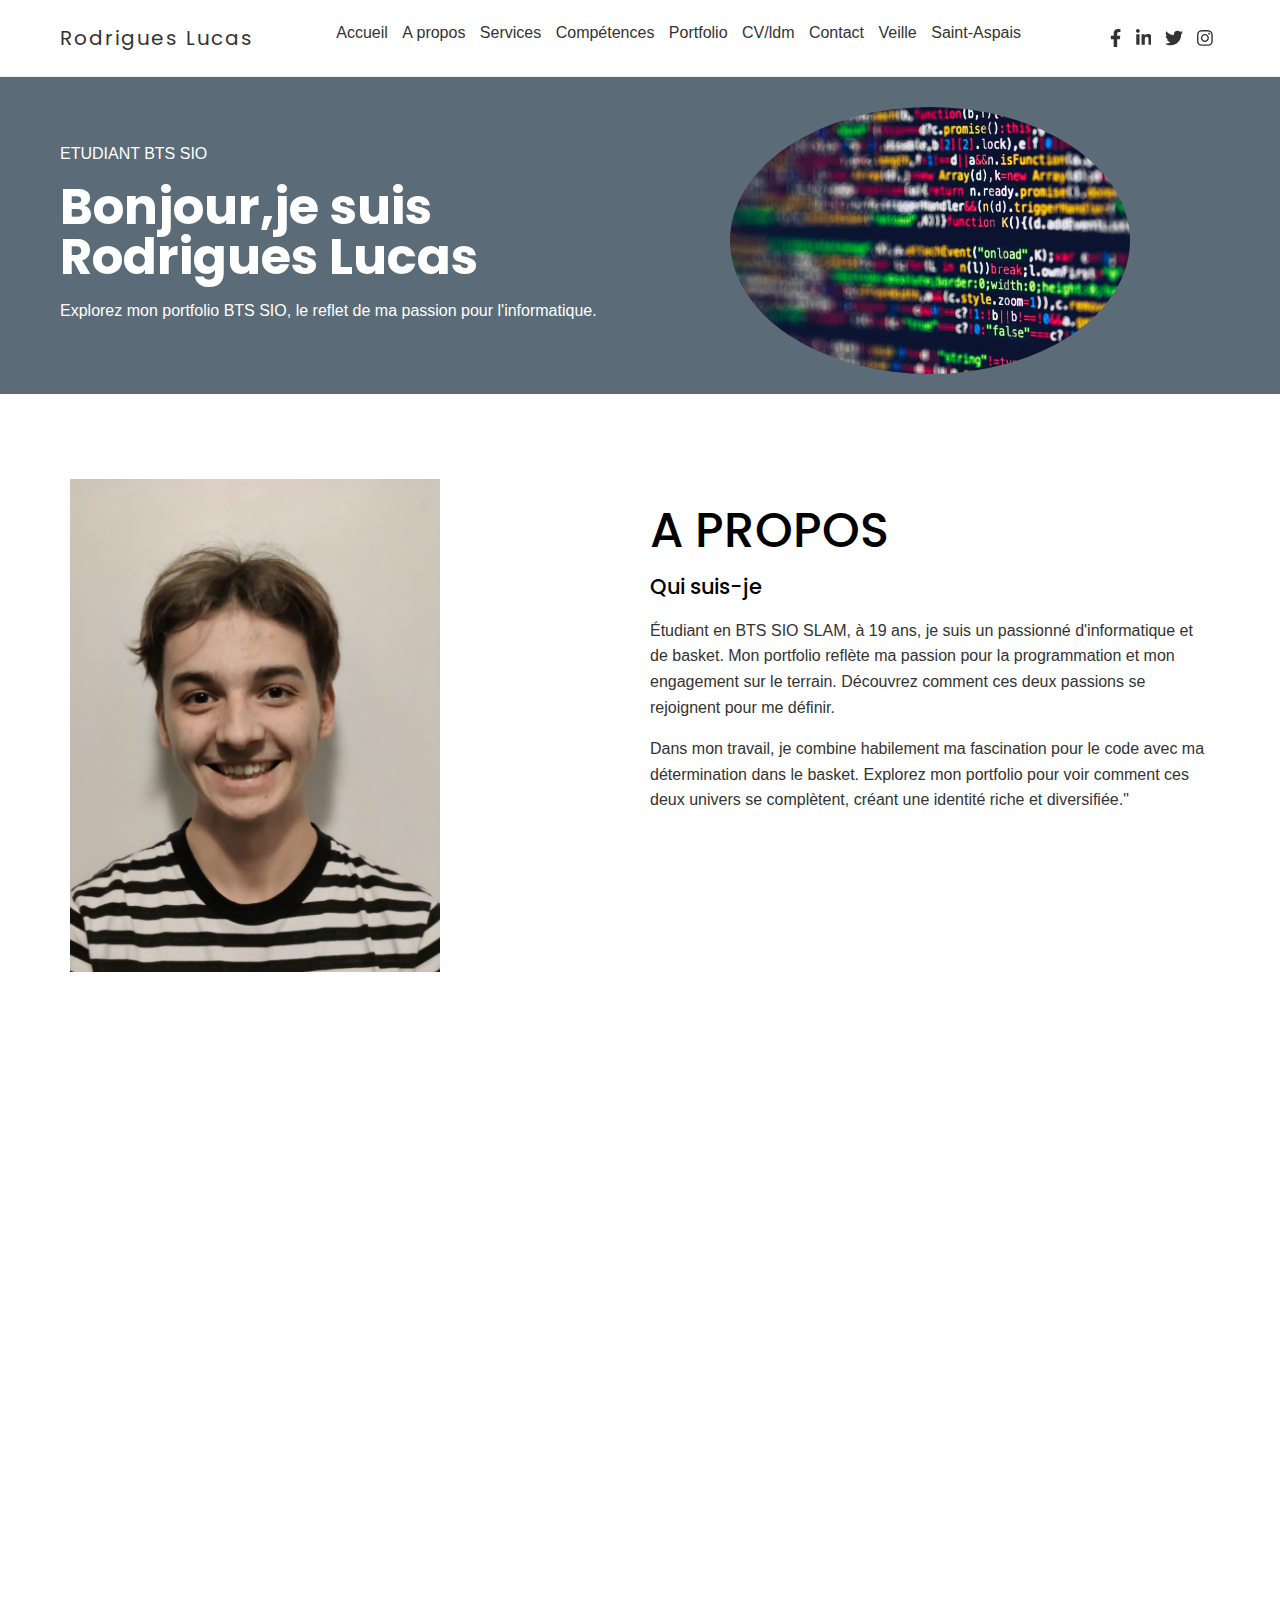
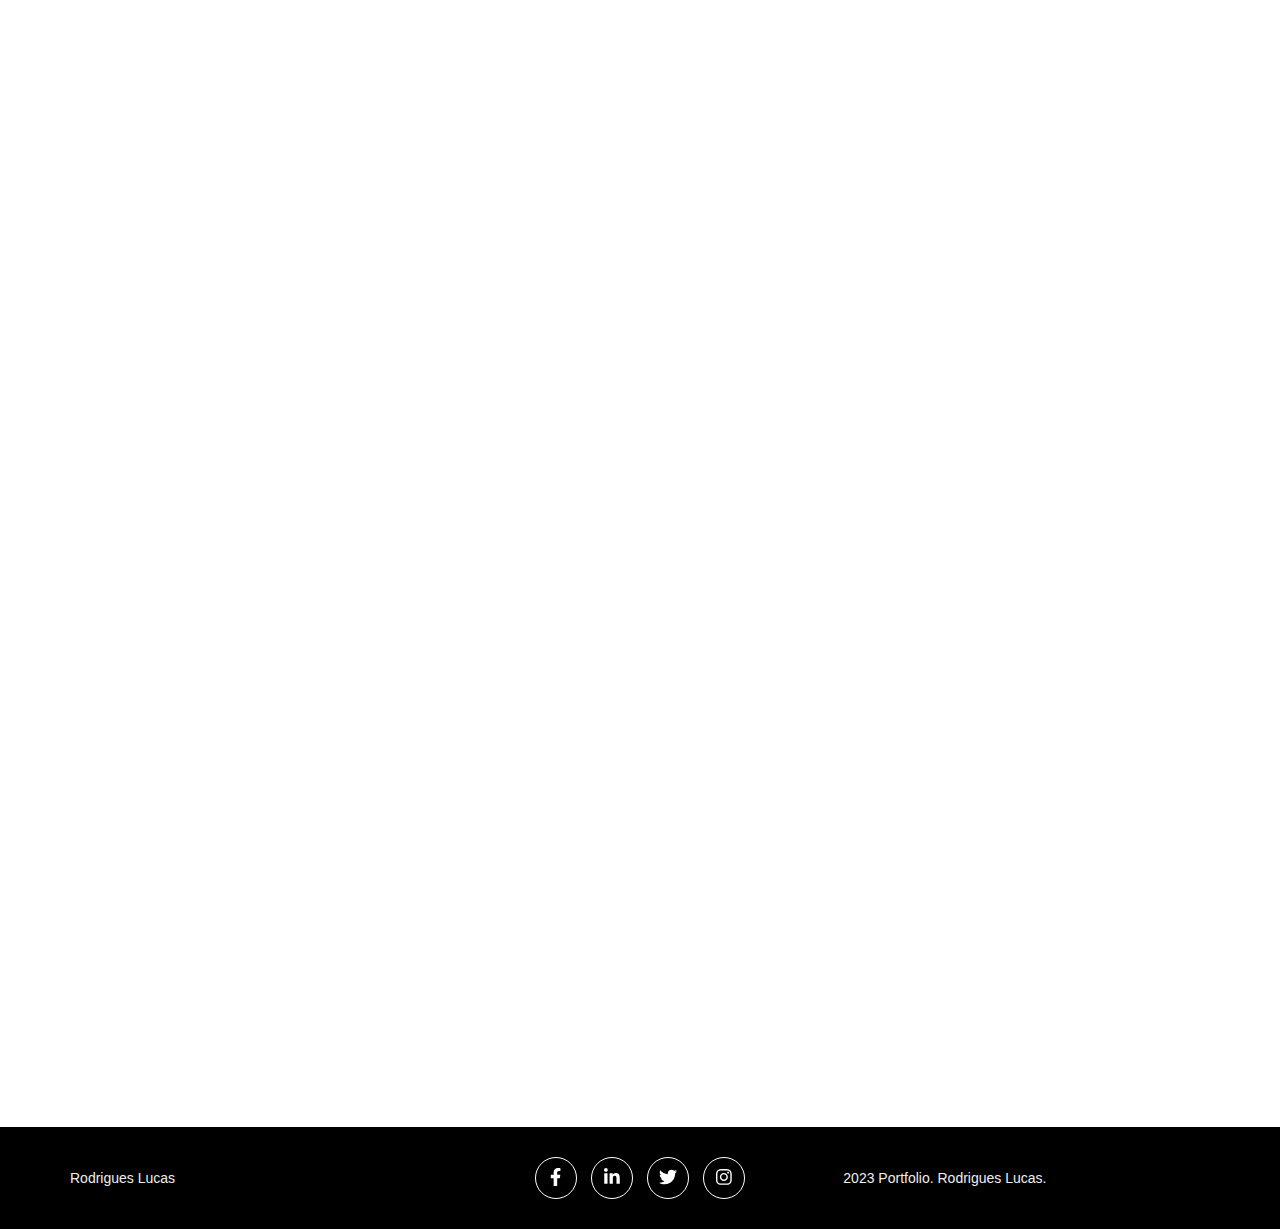
==== index.html @ df88acaa "ajout de l'index html" ====
<html lang="fr">
  <head>
    <meta charset="UTF-8" />
    <meta http-equiv="X-UA-Compatible" content="IE=edge" />
    <meta name="viewport" content="width=device-width, initial-scale=1.0" />
    <title>Rodrigues Lucas - étudiant BTS SIO</title>
    <meta
      name="description"
      content="Portfolio Rodrigues lucas"
    />
    <link
      rel="shortcut icon"
      href="./img/favicon.ico?v=1"
      type="image/x-icon"
    />
    <link rel="preconnect" href="https://fonts.googleapis.com" />
    <link rel="preconnect" href="https://fonts.gstatic.com" crossorigin />
    <link
      href="https://fonts.googleapis.com/css2?family=Poppins:wght@300;500;700&display=swap"
      rel="stylesheet"
    />
    <link rel="stylesheet" href="./css/global.css" />
    <script src="./js/global.js" defer></script>
    
  </head>

  <body>
    <!-- ceci est un commentaire -->

    <header class="header">
      <div class="container d-flex">
        <div class="logo">Rodrigues Lucas</div>
        <nav class="navbar">
          <ul class="menu list-unstyled">
            <li><a href="#hero">Accueil</a></li>
            <li><a href="#about">A propos</a></li> 
            <li><a href="#services">Services</a></li>
            <li><a href="#skills">Compétences</a></li>
            <li><a href="#portfolio">Portfolio</a></li>
            <li><a href="blog.html">CV/ldm</a></li>
            <li><a href="#contact">Contact</a></li>
            <li><a href="veille.html">Veille</a></li>
            <li><a href="https://institutionsaintaspais.fr/">Saint-Aspais</a></li>
          </ul>
        </nav>
        <div class="right">
          <ul class="socials list-unstyled">
            <li>
              <a href="https://www.facebook.com/?locale=fr_FR" target="_blank">
                <svg
                  aria-hidden="true"
                  class="icon facebook"
                  focusable="false"
                  data-prefix="fab"
                  data-icon="facebook-f"
                  class="svg-inline--fa fa-facebook-f fa-w-10"
                  role="img"
                  xmlns="http://www.w3.org/2000/svg"
                  viewBox="0 0 320 512"
                >
                  <path
                    fill="currentColor"
                    d="M279.14 288l14.22-92.66h-88.91v-60.13c0-25.35 12.42-50.06 52.24-50.06h40.42V6.26S260.43 0 225.36 0c-73.22 0-121.08 44.38-121.08 124.72v70.62H22.89V288h81.39v224h100.17V288z"
                  ></path>
                </svg>
              </a>
            </li>
            <li>
              <a href="https://www.linkedin.com/feed/?trk=guest_homepage-basic_nav-header-signin">
                <svg
                  aria-hidden="true"
                  class="icon linkedin"
                  focusable="false"
                  data-prefix="fab"
                  data-icon="linkedin-in"
                  class="svg-inline--fa fa-linkedin-in fa-w-14"
                  role="img"
                  xmlns="http://www.w3.org/2000/svg"
                  viewBox="0 0 448 512"
                >
                  <path
                    fill="currentColor"
                    d="M100.28 448H7.4V148.9h92.88zM53.79 108.1C24.09 108.1 0 83.5 0 53.8a53.79 53.79 0 0 1 107.58 0c0 29.7-24.1 54.3-53.79 54.3zM447.9 448h-92.68V302.4c0-34.7-.7-79.2-48.29-79.2-48.29 0-55.69 37.7-55.69 76.7V448h-92.78V148.9h89.08v40.8h1.3c12.4-23.5 42.69-48.3 87.88-48.3 94 0 111.28 61.9 111.28 142.3V448z"
                  ></path>
                </svg>
              </a>
            </li>
            <li>
              <a href="https://twitter.com/?lang=fr">
                <svg
                  aria-hidden="true"
                  class="icon twitter"
                  focusable="false"
                  data-prefix="fab"
                  data-icon="twitter"
                  class="svg-inline--fa fa-twitter fa-w-16"
                  role="img"
                  xmlns="http://www.w3.org/2000/svg"
                  viewBox="0 0 512 512"
                >
                  <path
                    fill="currentColor"
                    d="M459.37 151.716c.325 4.548.325 9.097.325 13.645 0 138.72-105.583 298.558-298.558 298.558-59.452 0-114.68-17.219-161.137-47.106 8.447.974 16.568 1.299 25.34 1.299 49.055 0 94.213-16.568 130.274-44.832-46.132-.975-84.792-31.188-98.112-72.772 6.498.974 12.995 1.624 19.818 1.624 9.421 0 18.843-1.3 27.614-3.573-48.081-9.747-84.143-51.98-84.143-102.985v-1.299c13.969 7.797 30.214 12.67 47.431 13.319-28.264-18.843-46.781-51.005-46.781-87.391 0-19.492 5.197-37.36 14.294-52.954 51.655 63.675 129.3 105.258 216.365 109.807-1.624-7.797-2.599-15.918-2.599-24.04 0-57.828 46.782-104.934 104.934-104.934 30.213 0 57.502 12.67 76.67 33.137 23.715-4.548 46.456-13.32 66.599-25.34-7.798 24.366-24.366 44.833-46.132 57.827 21.117-2.273 41.584-8.122 60.426-16.243-14.292 20.791-32.161 39.308-52.628 54.253z"
                  ></path>
                </svg>
              </a>
            </li>
            <li>
              <a href="https://www.instagram.com/">
                <svg
                  aria-hidden="true"
                  class="icon insta"
                  focusable="false"
                  data-prefix="fab"
                  data-icon="instagram"
                  class="svg-inline--fa fa-instagram fa-w-14"
                  role="img"
                  xmlns="http://www.w3.org/2000/svg"
                  viewBox="0 0 448 512"
                >
                  <path
                    fill="currentColor"
                    d="M224.1 141c-63.6 0-114.9 51.3-114.9 114.9s51.3 114.9 114.9 114.9S339 319.5 339 255.9 287.7 141 224.1 141zm0 189.6c-41.1 0-74.7-33.5-74.7-74.7s33.5-74.7 74.7-74.7 74.7 33.5 74.7 74.7-33.6 74.7-74.7 74.7zm146.4-194.3c0 14.9-12 26.8-26.8 26.8-14.9 0-26.8-12-26.8-26.8s12-26.8 26.8-26.8 26.8 12 26.8 26.8zm76.1 27.2c-1.7-35.9-9.9-67.7-36.2-93.9-26.2-26.2-58-34.4-93.9-36.2-37-2.1-147.9-2.1-184.9 0-35.8 1.7-67.6 9.9-93.9 36.1s-34.4 58-36.2 93.9c-2.1 37-2.1 147.9 0 184.9 1.7 35.9 9.9 67.7 36.2 93.9s58 34.4 93.9 36.2c37 2.1 147.9 2.1 184.9 0 35.9-1.7 67.7-9.9 93.9-36.2 26.2-26.2 34.4-58 36.2-93.9 2.1-37 2.1-147.8 0-184.8zM398.8 388c-7.8 19.6-22.9 34.7-42.6 42.6-29.5 11.7-99.5 9-132.1 9s-102.7 2.6-132.1-9c-19.6-7.8-34.7-22.9-42.6-42.6-11.7-29.5-9-99.5-9-132.1s-2.6-102.7 9-132.1c7.8-19.6 22.9-34.7 42.6-42.6 29.5-11.7 99.5-9 132.1-9s102.7-2.6 132.1 9c19.6 7.8 34.7 22.9 42.6 42.6 11.7 29.5 9 99.5 9 132.1s2.7 102.7-9 132.1z"
                  ></path>
                </svg>
              </a>
            </li>
          </ul>
          <button class="burger"><span class="bar"></span></button>
        </div>
      </div>
    </header>

    <section id="hero" class="hero">
      <div class="container">
        <div class="grid">
          <div class="hero__item left">
            <span>Etudiant BTS SIO</span>
            <h1 class="title">Bonjour,je suis Rodrigues Lucas</h1>
            <p>
              Explorez mon portfolio BTS SIO, le reflet de ma passion pour
              l'informatique.
            </p>
          </div>
          <div class="hero__item right">
            <div class="hero__avatar">
              <img
                src="./img/sio.jpg"
                alt="Portfolio Rodrigues lucas"
              />
            </div>
          </div>
        </div>
      </div>
    </section>
    <section id="about" class="about">
      <div class="container">
        <div class="grid">
          <div class="grid__item">
            <img
              width="400"
              height="400"
              src="./img/person.jpg"
              alt="rodrigues lucas"
            />
          </div>
          <div class="grid__item">
            <h2 class="section-title">A propos</h2>
            <h3>Qui suis-je</h3>
            <p>
              Étudiant en BTS SIO SLAM, à 19 ans, je suis un passionné
              d'informatique et de basket. Mon portfolio reflète ma passion pour
              la programmation et mon engagement sur le terrain. Découvrez
              comment ces deux passions se rejoignent pour me définir.
            </p>
            <p>
              Dans mon travail, je combine habilement ma fascination pour le
              code avec ma détermination dans le basket. Explorez mon portfolio
              pour voir comment ces deux univers se complètent, créant une
              identité riche et diversifiée."
            </p>
          </div>
        </div>
      </div>
    </section>
    <section id="services" class="services">
      <div class="container">
        <div class="section-header">
          <h2 class="section-title">Mes services</h2>
          <p>
            Découvrez mes services et compétences informatiques dans mon
            portfolio BTS SIO.
          </p>
        </div>
        <div class="grid">
          <div class="grid__item">
            <div class="service">
              <div class="service__icon">
                <svg
                  aria-hidden="true"
                  focusable="false"
                  data-prefix="far"
                  data-icon="lightbulb"
                  class="svg-inline--fa fa-lightbulb fa-w-11"
                  role="img"
                  xmlns="http://www.w3.org/2000/svg"
                  viewBox="0 0 352 512"
                >
                  <path
                    fill="currentColor"
                    d="M176 80c-52.94 0-96 43.06-96 96 0 8.84 7.16 16 16 16s16-7.16 16-16c0-35.3 28.72-64 64-64 8.84 0 16-7.16 16-16s-7.16-16-16-16zM96.06 459.17c0 3.15.93 6.22 2.68 8.84l24.51 36.84c2.97 4.46 7.97 7.14 13.32 7.14h78.85c5.36 0 10.36-2.68 13.32-7.14l24.51-36.84c1.74-2.62 2.67-5.7 2.68-8.84l.05-43.18H96.02l.04 43.18zM176 0C73.72 0 0 82.97 0 176c0 44.37 16.45 84.85 43.56 115.78 16.64 18.99 42.74 58.8 52.42 92.16v.06h48v-.12c-.01-4.77-.72-9.51-2.15-14.07-5.59-17.81-22.82-64.77-62.17-109.67-20.54-23.43-31.52-53.15-31.61-84.14-.2-73.64 59.67-128 127.95-128 70.58 0 128 57.42 128 128 0 30.97-11.24 60.85-31.65 84.14-39.11 44.61-56.42 91.47-62.1 109.46a47.507 47.507 0 0 0-2.22 14.3v.1h48v-.05c9.68-33.37 35.78-73.18 52.42-92.16C335.55 260.85 352 220.37 352 176 352 78.8 273.2 0 176 0z"
                  ></path>
                </svg>
              </div>
              <div class="service__content">
                <h3>Développement Web</h3>
                <p>
                  Le développement web crée des sites et des applications pour Internet. Par exemple, une page d'accueil de site e-commerce.
                </p>
              </div>
            </div>

            <div class="service">
              <div class="service__icon">
                <svg
                  aria-hidden="true"
                  focusable="false"
                  data-prefix="far"
                  data-icon="edit"
                  class="svg-inline--fa fa-edit fa-w-18"
                  role="img"
                  xmlns="http://www.w3.org/2000/svg"
                  viewBox="0 0 576 512"
                >
                  <path
                    fill="currentColor"
                    d="M402.3 344.9l32-32c5-5 13.7-1.5 13.7 5.7V464c0 26.5-21.5 48-48 48H48c-26.5 0-48-21.5-48-48V112c0-26.5 21.5-48 48-48h273.5c7.1 0 10.7 8.6 5.7 13.7l-32 32c-1.5 1.5-3.5 2.3-5.7 2.3H48v352h352V350.5c0-2.1.8-4.1 2.3-5.6zm156.6-201.8L296.3 405.7l-90.4 10c-26.2 2.9-48.5-19.2-45.6-45.6l10-90.4L432.9 17.1c22.9-22.9 59.9-22.9 82.7 0l43.2 43.2c22.9 22.9 22.9 60 .1 82.8zM460.1 174L402 115.9 216.2 301.8l-7.3 65.3 65.3-7.3L460.1 174zm64.8-79.7l-43.2-43.2c-4.1-4.1-10.8-4.1-14.8 0L436 82l58.1 58.1 30.9-30.9c4-4.2 4-10.8-.1-14.9z"
                  ></path>
                </svg>
              </div>
              <div class="service__content">
                <h3>Développement d'applications</h3>
                <p>
                  Le développement d'applications crée des logiciels pour des dispositifs tels que des smartphones. Par exemple, une application de messagerie instantanée.
                </p>
              </div>
            </div>

            <div class="service">
              <div class="service__icon">
                <svg
                  aria-hidden="true"
                  focusable="false"
                  data-prefix="fas"
                  data-icon="tools"
                  class="svg-inline--fa fa-tools fa-w-16"
                  role="img"
                  xmlns="http://www.w3.org/2000/svg"
                  viewBox="0 0 512 512"
                >
                  <path
                    fill="currentColor"
                    d="M501.1 395.7L384 278.6c-23.1-23.1-57.6-27.6-85.4-13.9L192 158.1V96L64 0 0 64l96 128h62.1l106.6 106.6c-13.6 27.8-9.2 62.3 13.9 85.4l117.1 117.1c14.6 14.6 38.2 14.6 52.7 0l52.7-52.7c14.5-14.6 14.5-38.2 0-52.7zM331.7 225c28.3 0 54.9 11 74.9 31l19.4 19.4c15.8-6.9 30.8-16.5 43.8-29.5 37.1-37.1 49.7-89.3 37.9-136.7-2.2-9-13.5-12.1-20.1-5.5l-74.4 74.4-67.9-11.3L334 98.9l74.4-74.4c6.6-6.6 3.4-17.9-5.7-20.2-47.4-11.7-99.6.9-136.6 37.9-28.5 28.5-41.9 66.1-41.2 103.6l82.1 82.1c8.1-1.9 16.5-2.9 24.7-2.9zm-103.9 82l-56.7-56.7L18.7 402.8c-25 25-25 65.5 0 90.5s65.5 25 90.5 0l123.6-123.6c-7.6-19.9-9.9-41.6-5-62.7zM64 472c-13.2 0-24-10.8-24-24 0-13.3 10.7-24 24-24s24 10.7 24 24c0 13.2-10.7 24-24 24z"
                  ></path>
                </svg>
              </div>
              <div class="service__content">
                <h3>Gestion de bases de données</h3>
                <p>
                  
La gestion de bases de données consiste à organiser et stocker des informations de manière structurée. Par exemple, une base de données de clients pour une entreprise.
                </p>
              </div>
            </div>

            <div class="service">
              <div class="service__icon">
                <svg
                  aria-hidden="true"
                  focusable="false"
                  data-prefix="far"
                  data-icon="check-square"
                  class="svg-inline--fa fa-check-square fa-w-14"
                  role="img"
                  xmlns="http://www.w3.org/2000/svg"
                  viewBox="0 0 448 512"
                >
                  <path
                    fill="currentColor"
                    d="M400 32H48C21.49 32 0 53.49 0 80v352c0 26.51 21.49 48 48 48h352c26.51 0 48-21.49 48-48V80c0-26.51-21.49-48-48-48zm0 400H48V80h352v352zm-35.864-241.724L191.547 361.48c-4.705 4.667-12.303 4.637-16.97-.068l-90.781-91.516c-4.667-4.705-4.637-12.303.069-16.971l22.719-22.536c4.705-4.667 12.303-4.637 16.97.069l59.792 60.277 141.352-140.216c4.705-4.667 12.303-4.637 16.97.068l22.536 22.718c4.667 4.706 4.637 12.304-.068 16.971z"
                  ></path>
                </svg>
              </div>
              <div class="service__content">
                <h3>Sécurité informatique</h3>
                <p>
                  La sécurité informatique protège les systèmes et les données contre les menaces. Par exemple, un pare-feu qui bloque les accès non autorisés.
                </p>
              </div>
            </div>
          </div>
          <div class="grid__item">
            <div class="service">
              <div class="service__icon">
                <svg
                  aria-hidden="true"
                  focusable="false"
                  data-prefix="fas"
                  data-icon="pencil-alt"
                  class="svg-inline--fa fa-pencil-alt fa-w-16"
                  role="img"
                  xmlns="http://www.w3.org/2000/svg"
                  viewBox="0 0 512 512"
                >
                  <path
                    fill="currentColor"
                    d="M497.9 142.1l-46.1 46.1c-4.7 4.7-12.3 4.7-17 0l-111-111c-4.7-4.7-4.7-12.3 0-17l46.1-46.1c18.7-18.7 49.1-18.7 67.9 0l60.1 60.1c18.8 18.7 18.8 49.1 0 67.9zM284.2 99.8L21.6 362.4.4 483.9c-2.9 16.4 11.4 30.6 27.8 27.8l121.5-21.3 262.6-262.6c4.7-4.7 4.7-12.3 0-17l-111-111c-4.8-4.7-12.4-4.7-17.1 0zM124.1 339.9c-5.5-5.5-5.5-14.3 0-19.8l154-154c5.5-5.5 14.3-5.5 19.8 0s5.5 14.3 0 19.8l-154 154c-5.5 5.5-14.3 5.5-19.8 0zM88 424h48v36.3l-64.5 11.3-31.1-31.1L51.7 376H88v48z"
                  ></path>
                </svg>
              </div>
              <div class="service__content">
                <h3>Support technique</h3>
                <p>
                  Le support technique offre de l'aide pour résoudre les problèmes informatiques. Par exemple, l'assistance en ligne pour résoudre un bug logiciel.
                </p>
              </div>
            </div>

            <div class="service">
              <div class="service__icon">
                <svg
                  aria-hidden="true"
                  focusable="false"
                  data-prefix="fas"
                  data-icon="sync-alt"
                  class="svg-inline--fa fa-sync-alt fa-w-16"
                  role="img"
                  xmlns="http://www.w3.org/2000/svg"
                  viewBox="0 0 512 512"
                >
                  <path
                    fill="currentColor"
                    d="M370.72 133.28C339.458 104.008 298.888 87.962 255.848 88c-77.458.068-144.328 53.178-162.791 126.85-1.344 5.363-6.122 9.15-11.651 9.15H24.103c-7.498 0-13.194-6.807-11.807-14.176C33.933 94.924 134.813 8 256 8c66.448 0 126.791 26.136 171.315 68.685L463.03 40.97C478.149 25.851 504 36.559 504 57.941V192c0 13.255-10.745 24-24 24H345.941c-21.382 0-32.09-25.851-16.971-40.971l41.75-41.749zM32 296h134.059c21.382 0 32.09 25.851 16.971 40.971l-41.75 41.75c31.262 29.273 71.835 45.319 114.876 45.28 77.418-.07 144.315-53.144 162.787-126.849 1.344-5.363 6.122-9.15 11.651-9.15h57.304c7.498 0 13.194 6.807 11.807 14.176C478.067 417.076 377.187 504 256 504c-66.448 0-126.791-26.136-171.315-68.685L48.97 471.03C33.851 486.149 8 475.441 8 454.059V320c0-13.255 10.745-24 24-24z"
                  ></path>
                </svg>
              </div>
              <div class="service__content">
                <h3>Réseaux et infrastructure</h3>
                <p>
                  
Les réseaux et l'infrastructure gèrent la connectivité informatique. Par exemple, la configuration d'un réseau d'entreprise.
                </p>
              </div>
            </div>

            <div class="service">
              <div class="service__icon">
                <svg
                  aria-hidden="true"
                  focusable="false"
                  data-prefix="fas"
                  data-icon="user-cog"
                  class="svg-inline--fa fa-user-cog fa-w-20"
                  role="img"
                  xmlns="http://www.w3.org/2000/svg"
                  viewBox="0 0 640 512"
                >
                  <path
                    fill="currentColor"
                    d="M610.5 373.3c2.6-14.1 2.6-28.5 0-42.6l25.8-14.9c3-1.7 4.3-5.2 3.3-8.5-6.7-21.6-18.2-41.2-33.2-57.4-2.3-2.5-6-3.1-9-1.4l-25.8 14.9c-10.9-9.3-23.4-16.5-36.9-21.3v-29.8c0-3.4-2.4-6.4-5.7-7.1-22.3-5-45-4.8-66.2 0-3.3.7-5.7 3.7-5.7 7.1v29.8c-13.5 4.8-26 12-36.9 21.3l-25.8-14.9c-2.9-1.7-6.7-1.1-9 1.4-15 16.2-26.5 35.8-33.2 57.4-1 3.3.4 6.8 3.3 8.5l25.8 14.9c-2.6 14.1-2.6 28.5 0 42.6l-25.8 14.9c-3 1.7-4.3 5.2-3.3 8.5 6.7 21.6 18.2 41.1 33.2 57.4 2.3 2.5 6 3.1 9 1.4l25.8-14.9c10.9 9.3 23.4 16.5 36.9 21.3v29.8c0 3.4 2.4 6.4 5.7 7.1 22.3 5 45 4.8 66.2 0 3.3-.7 5.7-3.7 5.7-7.1v-29.8c13.5-4.8 26-12 36.9-21.3l25.8 14.9c2.9 1.7 6.7 1.1 9-1.4 15-16.2 26.5-35.8 33.2-57.4 1-3.3-.4-6.8-3.3-8.5l-25.8-14.9zM496 400.5c-26.8 0-48.5-21.8-48.5-48.5s21.8-48.5 48.5-48.5 48.5 21.8 48.5 48.5-21.7 48.5-48.5 48.5zM224 256c70.7 0 128-57.3 128-128S294.7 0 224 0 96 57.3 96 128s57.3 128 128 128zm201.2 226.5c-2.3-1.2-4.6-2.6-6.8-3.9l-7.9 4.6c-6 3.4-12.8 5.3-19.6 5.3-10.9 0-21.4-4.6-28.9-12.6-18.3-19.8-32.3-43.9-40.2-69.6-5.5-17.7 1.9-36.4 17.9-45.7l7.9-4.6c-.1-2.6-.1-5.2 0-7.8l-7.9-4.6c-16-9.2-23.4-28-17.9-45.7.9-2.9 2.2-5.8 3.2-8.7-3.8-.3-7.5-1.2-11.4-1.2h-16.7c-22.2 10.2-46.9 16-72.9 16s-50.6-5.8-72.9-16h-16.7C60.2 288 0 348.2 0 422.4V464c0 26.5 21.5 48 48 48h352c10.1 0 19.5-3.2 27.2-8.5-1.2-3.8-2-7.7-2-11.8v-9.2z"
                  ></path>
                </svg>
              </div>
              <div class="service__content">
                <h3>Projet professionnel</h3>
                <p>
                  Un projet professionnel est une initiative visant à atteindre des objectifs professionnels spécifiques. Par exemple, la création d'un site web personnel pour présenter son travail.Projet de Saint aspais de crée un objet inovant pour mon cas c'etait un casque avec de clignotant, l'entreprise s'appelais headlghter
                </p>
              </div>
            </div>

            <div class="service">
              <div class="service__icon">
                <svg
                  aria-hidden="true"
                  focusable="false"
                  data-prefix="fas"
                  data-icon="mobile-alt"
                  class="svg-inline--fa fa-mobile-alt fa-w-10"
                  role="img"
                  xmlns="http://www.w3.org/2000/svg"
                  viewBox="0 0 320 512"
                >
                  <path
                    fill="currentColor"
                    d="M272 0H48C21.5 0 0 21.5 0 48v416c0 26.5 21.5 48 48 48h224c26.5 0 48-21.5 48-48V48c0-26.5-21.5-48-48-48zM160 480c-17.7 0-32-14.3-32-32s14.3-32 32-32 32 14.3 32 32-14.3 32-32 32zm112-108c0 6.6-5.4 12-12 12H60c-6.6 0-12-5.4-12-12V60c0-6.6 5.4-12 12-12h200c6.6 0 12 5.4 12 12v312z"
                  ></path>
                </svg>
              </div>
              <div class="service__content">
                <h3>Certifications et formations</h3>
                <p>
                  Les certifications et formations sont des programmes d'apprentissage officiels qui valident des compétences. Par exemple, l'obtention d'une certification en sécurité informatique.
                </p>
              </div>
            </div>
          </div>
        </div>
      </div>
    </section>
    <section id="skills" class="skills">
      <div class="container">
        <div class="section-header">
          <h2 class="section-title">Mes compétences</h2>
          <p>
            Doté d'une solide expertise en graphisme et en développement informatique acquise au cours de ma formation en BTS SIO, je suis un professionnel passionné par la création visuelle et la programmation, capable de fusionner l'esthétique et la technologie pour concevoir des solutions informatiques novatrices et visuellement captivantes.
          </p>
        </div>
        <div class="grid">
          <div class="grid__item">
            <h3>Domaines de compétences</h3>
            <ul class="list-unstyled">
              <li>
                <h4>Compétence</h4>
                <p>Description de la compétence</p>
              </li>
              <li>
                <h4>Compétence</h4>
                <p>Description de la compétence</p>
              </li>
              <li>
                <h4>Compétence</h4>
                <p>Description de la compétence</p>
              </li>
              <li>
                <h4>Compétence</h4>
                <p>Description de la compétence</p>
              </li>
            </ul>
          </div>
          <div class="grid__item">
            <h3>Compétences en développement</h3>
            <div class="progressbar">
              <div class="bar" data-width="80">HTML</div>
            </div>
            <div class="progressbar">
              <div class="bar" data-width="80">CSS</div>
            </div>
            <div class="progressbar">
              <div class="bar" data-width="20">JAVASCRIPT</div>
            </div>
            <div class="progressbar">
              <div class="bar" data-width="30">PHP</div>
            </div>
            <div class="progressbar">
            <h3>Compétences en conception graphique</h3>
            <div class="progressbar">
              <div class="bar" data-width="20">WordPress</div>
            </div>
            <div class="progressbar">
              <div class="bar" data-width="10">ILLUSTRATOR</div>
            </div>
            <div class="progressbar">
              <div class="bar" data-width="50">FIGMA</div>
            </div>
            <div class="progressbar">
              
          </div>
        </div>
      </div>
    </section>
    <section id="portfolio" class="portfolio">
      <div class="container">
        <div class="section-header">
          <h2 class="section-title">Porfolio</h2>
          <p>
            Mon portfolio met en lumière mon parcours académique et professionnel, mettant en avant mon expérience à travers mes stages et mon diplôme en BTS Services Informatiques aux Organisations (SIO).
            <a href="./REFERENTIEL_BTS_SIO-_RENOVATION_SESSION_2022-SIGNETS.pdf"><strong>Télécharger le référenciel</strong></a>
          </p>
        </div>
        <ul class="grid portfolio-filters list-unstyled">
          <li class="grid__item">
            <a href="#" class="active" data-filter="all">Tous les projets</a>
          </li>
          <li class="grid__item">
            <a href="#" data-filter="web">Développement web</a>
          </li>
          <li class="grid__item">
            <a href="#" data-filter="design">Stages</a>
          </li>
        </ul>
        <div class="grid">
          <div class="grid__item">
            <div class="card" data-category="web">
              <img
                src="./img/BTS-SIO.jpg" 
                alt="projet de la ville"
                class="card__image"
              />
              <div class="card__inner">
                <h3 class="card__title">BTS SIO</h3>
                <p class="category">Développement Web</p>
              </div>
              <div class="card__overlay">
                <a href="#" class="card__link" data-id="modal-1">+</a>
              </div>
            </div>
            <div class="modal" id="modal-1">
              <button class="modal__close">&times;</button>
              <div class="modal__content">
                <div class="container">
                  <div class="grid">
                    <div class="grid__item">
                      <img
                        src="./img/saint.jpg"  width="500"
                        class="card__image"
                        alt="Projet site de la ville de lyon"
                      />
                      <img
                        src="./img/bts.png"
                        class="card__image"
                        alt="Projet site de la ville de lyon"
                        width="300"
                      />
                      <img
                        src="./img/slam.jpg"
                        class="card__image"
                        width="300"
                        alt="Projet site de la ville de lyon"
                      />
                    </div>
                    <div class="grid__item">
                      <h4 class="modal__title h2">BTS SIO</h4>
                      <p>
                        <svg
                          width="15"
                          height="15"
                          aria-hidden="true"
                          focusable="false"
                          data-prefix="far"
                          data-icon="calendar"
                          class="svg-inline--fa fa-calendar fa-w-14"
                          role="img"
                          xmlns="http://www.w3.org/2000/svg"
                          viewBox="0 0 448 512"
                        >
                          <path
                            fill="currentColor"
                            d="M400 64h-48V12c0-6.6-5.4-12-12-12h-40c-6.6 0-12 5.4-12 12v52H160V12c0-6.6-5.4-12-12-12h-40c-6.6 0-12 5.4-12 12v52H48C21.5 64 0 85.5 0 112v352c0 26.5 21.5 48 48 48h352c26.5 0 48-21.5 48-48V112c0-26.5-21.5-48-48-48zm-6 400H54c-3.3 0-6-2.7-6-6V160h352v298c0 3.3-2.7 6-6 6z"
                          ></path>
                        </svg>
                        <i>Année : 2023</i>
                      </p>
                      <p class="category">
                        <svg
                          width="15"
                          height="15"
                          aria-hidden="true"
                          focusable="false"
                          data-prefix="fas"
                          data-icon="tag"
                          class="svg-inline--fa fa-tag fa-w-16"
                          role="img"
                          xmlns="http://www.w3.org/2000/svg"
                          viewBox="0 0 512 512"
                        >
                          <path
                            fill="currentColor"
                            d="M0 252.118V48C0 21.49 21.49 0 48 0h204.118a48 48 0 0 1 33.941 14.059l211.882 211.882c18.745 18.745 18.745 49.137 0 67.882L293.823 497.941c-18.745 18.745-49.137 18.745-67.882 0L14.059 286.059A48 48 0 0 1 0 252.118zM112 64c-26.51 0-48 21.49-48 48s21.49 48 48 48 48-21.49 48-48-21.49-48-48-48z"
                          ></path>
                        </svg>
                        BTS SIO
                      </p>
                      <p>
                        Le BTS SIO, acronyme de "Services Informatiques aux Organisations," est une formation supérieure passionnante qui prépare les étudiants à jouer un rôle essentiel dans le domaine de l'informatique au sein des entreprises. Ce cursus de deux ans offre aux apprenants une solide base de connaissances et de compétences, avec la possibilité de se spécialiser dans deux options distinctes : SLAM (Solutions Logicielles et Applications Métier) et SISR (Solutions d'Infrastructure, Systèmes et Réseaux).
                      </p>
                      <h5 class="h3">Option SLAM</h5>
                      <p>
                        L'option SLAM se concentre sur le développement d'applications informatiques. Les étudiants apprennent à concevoir, créer, et maintenir des logiciels et des applications sur mesure pour répondre aux besoins spécifiques des organisations. Cette spécialisation les prépare à devenir de véritables experts en programmation, capable de développer des solutions informatiques innovantes et adaptées aux environnements professionnels variés.
                      </p>
                      <h5 class="h3">Option SISR</h5>
                      <p>
                        L'option SISR, quant à elle, se penche sur la gestion et la sécurisation des systèmes informatiques. Les étudiants se forment à la mise en place, la maintenance et la sécurisation des infrastructures réseau et des systèmes d'information au sein des entreprises. Ils deviennent des acteurs clés pour garantir le bon fonctionnement des outils informatiques, la protection des données sensibles, et la disponibilité des services critiques.
                      </p>
                    </div>
                  </div>
                </div>
              </div>
            </div>
          </div>
          <div class="grid__item">
            <div class="card" data-category="design">
              <img
                src="./img/bts_sio_img-vign_374x255.png"
                alt="projet de la ville"
                class="card__image"
              />
              <div class="card__inner">
                <h3 class="card__title">Stages</h3>
                <p class="category">BTS SIO</p>
              </div>
              <div class="card__overlay">
                <a href="#" class="card__link" data-id="modal-2">+</a>
              </div>
            </div>
            <div class="modal" id="modal-2">
              <button class="modal__close">&times;</button>
              <div class="modal__content">
                <div class="container">
                  <div class="grid">
                    <div class="grid__item">
                      <h4 class="modal__title h2">BTS SIO</h4>
                      <p>
                        <svg
                          width="15"
                          height="15"
                          aria-hidden="true"
                          focusable="false"
                          data-prefix="far"
                          data-icon="calendar"
                          class="svg-inline--fa fa-calendar fa-w-14"
                          role="img"
                          xmlns="http://www.w3.org/2000/svg"
                          viewBox="0 0 448 512"
                        >
                          <path
                            fill="currentColor"
                            d="M400 64h-48V12c0-6.6-5.4-12-12-12h-40c-6.6 0-12 5.4-12 12v52H160V12c0-6.6-5.4-12-12-12h-40c-6.6 0-12 5.4-12 12v52H48C21.5 64 0 85.5 0 112v352c0 26.5 21.5 48 48 48h352c26.5 0 48-21.5 48-48V112c0-26.5-21.5-48-48-48zm-6 400H54c-3.3 0-6-2.7-6-6V160h352v298c0 3.3-2.7 6-6 6z"
                          ></path>
                        </svg>
                        <i>Année : 2023</i>
                      </p>
                      <p class="category">
                        <svg
                          width="15"
                          height="15"
                          aria-hidden="true"
                          focusable="false"
                          data-prefix="fas"
                          data-icon="tag"
                          class="svg-inline--fa fa-tag fa-w-16"
                          role="img"
                          xmlns="http://www.w3.org/2000/svg"
                          viewBox="0 0 512 512"
                        >
                          <path
                            fill="currentColor"
                            d="M0 252.118V48C0 21.49 21.49 0 48 0h204.118a48 48 0 0 1 33.941 14.059l211.882 211.882c18.745 18.745 18.745 49.137 0 67.882L293.823 497.941c-18.745 18.745-49.137 18.745-67.882 0L14.059 286.059A48 48 0 0 1 0 252.118zM112 64c-26.51 0-48 21.49-48 48s21.49 48 48 48 48-21.49 48-48-21.49-48-48-48z"
                          ></path>
                        </svg>
                        Stage
                      </p>
                      <p>
                        Au cours de mon BTS SIO, j'ai eu l'opportunité d'effectuer plusieurs stages en informatique, me permettant ainsi d'acquérir une précieuse expérience professionnelle dans ce domaine.Je vous presente les deux stages que j'ai adorer 
                      </p>
                      <h1>Mes Stages</h1>
                      <div class="stage-container">
                        <div class="stage">
                          <img src="./img/77.jpg" alt="Logo Stage 1">
                          <div class="stage-content">
                            <h2>Conseil Départemental</h2>
                            <p><strong>Mes tâches :</strong></p>
                            <ul class="stage-list">
                              <li>Déplacement intersite</li>
                              <li>Changement de poste</li>
                              <li>Configuration développement de poste téléphonique</li>
                            </ul>
                            <a href="./rapport/Rodrigues lucas conseil général rapport de stage 2021.docx">Lien vers mon rapport de stage</a>
                          </div>
                        </div>
                        <div class="stage">
                          <img src="./img/stage1.png" alt="Logo Stage 2 ">
                          <div class="stage-content">
                            <h2>ASPTT</h2>
                            <p><strong>Mes tâches :</strong></p>
                            <ul class="stage-list">
                              <li>Formation JavaScript</li>
                              <li>Site internet</li>
                              <li>Configuration serveur ZABBIX</li>
                            </ul>
                            <a href="./rapport/rapport de stage 1 ère année SIO Rodrigues Lucas.docx">Lien vers mon rapport de stage</a>
                          </div>
                        </div>
                        <div class="stage">
                          <img src="./img/scadif.jpg" alt="Logo Stage 3">
                          <div class="stage-content">
                            <h2>Scadif</h2>
                            <p><strong>Mes tâches :</strong></p>
                            <ul class="stage-list">
                              <li>Montage Fibre</li>
                              <li>Site internet</li>
                              <li>Configuration Switch</li>
                            </ul>
                            <a href="./rapport/Rapport de stages 2SIO Rodrigues Lucas 1.pdf">Lien vers mon rapport de stage</a>
                          </div>
                        </div>
                        <!-- Nouvelle case de projet -->
                        
                        <!-- Fin de la nouvelle case de projet -->
                      </div>
                    </div>
                  </div>
                </div>
              </div>
            </div>
          </div>
          <!-- Nouvelle case de projet -->
          <div class="grid__item">
            <div class="card" data-category="design">
              <img
                src="./img/Projet.jpg"
                alt="Nouveau Projet"
                class="card__image"
              />
              <div class="card__inner">
                <h3 class="card__title">Nouveau Projet</h3>
                <p class="category">Nouvelle Catégorie</p>
              </div>
              <div class="card__overlay">
                <a href="#" class="card__link" data-id="modal-3">+</a>
              </div>
            </div>
            <div class="modal" id="modal-3">
              <button class="modal__close">&times;</button>
              <div class="modal__content">
                <div class="container">
                  <div class="grid">
                    <div class="grid__item">
                      <h4 class="modal__title h2">Nouveau Projet</h4>
                      <p>
                        Pendant ma deuxième année de SIO, j'ai entrepris divers projets. J'explique en détail ce projet ci-dessous.
                      </p>
                      <h1>Mes projets</h1>
                      <div class="stage-container">
                        <div class="stage">
                          <img src="./img/resto.jpg" alt="Logo Stage 1">
                          <div class="stage-content">
                            <h2>Projets restaurant</h2>
                            <p><strong>explications :</strong></p>
                            <ul class="stage-list">
                              <li>Une équipe composée de quatre étudiants en SIO travaille sur la conception d'un site web visant à simplifier le processus de commande pour les élèves.</li>
                              <li>php,JavaScript,Html,CSS</li>
                              <li>Rodrigues Lucas, Mateo Valente, Re anh Jondeau</li>
                            </ul>
                            <a href="./cahier des charges.pdf">Lien vers le cahier des charges</a>
                          </div>
                        </div>
                      <!-- Ajoutez ici plus de détails sur le nouveau projet si nécessaire -->
                    </div>
                  </div>
                </div>
              </div>
            </div>
          </div>
          <!-- Fin de la nouvelle case de projet -->
        </div>
      </div>
    </section>
    
    <!DOCTYPE html>
    <html lang="fr">
    <head>
        <meta charset="UTF-8">
        <meta name="viewport" content="width=device-width, initial-scale=1.0">
        <title>Formulaire de contact</title>
        <!-- Ajoutez ici vos liens vers les fichiers CSS et autres ressources nécessaires -->
    </head>
    <body>
    
        <section id="contact" class="contact">
            <div class="container">
                <div class="section-header">
                    <h2 class="section-title">Contact</h2>
                    <p>
                        J'ai hâte de discuter de vos projets passionnants et de voir comment je peux contribuer à votre succès. Contactez-moi pour commencer cette collaboration créative
                    </p>
                </div>
    
                <form id="contactForm" class="form" method="post" action="">
                    <label for="firstname">
                        <input
                            type="text"
                            name="firstname"
                            id="firstname"
                            placeholder="Nom"
                            required
                        />
                    </label>
                    <label for="lastname">
                        <input
                            type="text"
                            name="lastname"
                            id="lastname"
                            placeholder="Prénom"
                            required
                        />
                    </label>
                    <label for="email">
                        <input
                            type="email"
                            name="email"
                            id="email"
                            placeholder="Email"
                            required
                        />
                    </label>
                    <textarea
                        name="message"
                        id="message"
                        placeholder="Message"
                        required
                    ></textarea>
                    <input type="submit" class="btn" value="Envoyer" />
                </form>
            </div>
        </section>
    
        <!-- Ajoutez ici vos liens vers les fichiers JavaScript -->
    
        <script>
            document.getElementById('contactForm').addEventListener('submit', function (e) {
                e.preventDefault();
                var form = e.target;
                var formData = new FormData(form);
    
                fetch(form.action, {
                    method: form.method,
                    body: formData
                })
                .then(response => {
                    if (response.ok) {
                        // Afficher la popup de confirmation
                        alert('Message bien envoyé !');
                        form.reset(); // Effacer le formulaire après envoi
                    } else {
                        // Gérer l'erreur d'envoi
                        alert('Erreur lors de l\'envoi du message. Veuillez réessayer.');
                    }
                })
                .catch(error => {
                    console.error('Erreur:', error);
                    alert('Une erreur inattendue s\'est produite. Veuillez réessayer.');
                });
            });
        </script>
    </body>
    </html>
    

    <footer>
      <div class="container">
        <div class="grid">
          <div class="grid__item">
            <p>Rodrigues Lucas</p>
          </div>
          <div class="grid__item">
            <ul class="socials list-unstyled">
              <li>
                <a href="https://www.facebook.com/?locale=fr_FR" target="_blank">
                  <svg
                    aria-hidden="true"
                    class="icon facebook"
                    focusable="false"
                    data-prefix="fab"
                    data-icon="facebook-f"
                    class="svg-inline--fa fa-facebook-f fa-w-10"
                    role="img"
                    xmlns="http://www.w3.org/2000/svg"
                    viewBox="0 0 320 512"
                  >
                    <path
                      fill="currentColor"
                      d="M279.14 288l14.22-92.66h-88.91v-60.13c0-25.35 12.42-50.06 52.24-50.06h40.42V6.26S260.43 0 225.36 0c-73.22 0-121.08 44.38-121.08 124.72v70.62H22.89V288h81.39v224h100.17V288z"
                    ></path>
                  </svg>
                </a>
              </li>
              <li>
                <a href="https://www.linkedin.com/feed/?trk=guest_homepage-basic_nav-header-signin">
                  <svg
                    aria-hidden="true"
                    class="icon linkedin"
                    focusable="false"
                    data-prefix="fab"
                    data-icon="linkedin-in"
                    class="svg-inline--fa fa-linkedin-in fa-w-14"
                    role="img"
                    xmlns="http://www.w3.org/2000/svg"
                    viewBox="0 0 448 512"
                  >
                    <path
                      fill="currentColor"
                      d="M100.28 448H7.4V148.9h92.88zM53.79 108.1C24.09 108.1 0 83.5 0 53.8a53.79 53.79 0 0 1 107.58 0c0 29.7-24.1 54.3-53.79 54.3zM447.9 448h-92.68V302.4c0-34.7-.7-79.2-48.29-79.2-48.29 0-55.69 37.7-55.69 76.7V448h-92.78V148.9h89.08v40.8h1.3c12.4-23.5 42.69-48.3 87.88-48.3 94 0 111.28 61.9 111.28 142.3V448z"
                    ></path>
                  </svg>
                </a>
              </li>
              <li>
                <a href="https://twitter.com/?lang=fr">
                  <svg
                    aria-hidden="true"
                    class="icon twitter"
                    focusable="false"
                    data-prefix="fab"
                    data-icon="twitter"
                    class="svg-inline--fa fa-twitter fa-w-16"
                    role="img"
                    xmlns="http://www.w3.org/2000/svg"
                    viewBox="0 0 512 512"
                  >
                    <path
                      fill="currentColor"
                      d="M459.37 151.716c.325 4.548.325 9.097.325 13.645 0 138.72-105.583 298.558-298.558 298.558-59.452 0-114.68-17.219-161.137-47.106 8.447.974 16.568 1.299 25.34 1.299 49.055 0 94.213-16.568 130.274-44.832-46.132-.975-84.792-31.188-98.112-72.772 6.498.974 12.995 1.624 19.818 1.624 9.421 0 18.843-1.3 27.614-3.573-48.081-9.747-84.143-51.98-84.143-102.985v-1.299c13.969 7.797 30.214 12.67 47.431 13.319-28.264-18.843-46.781-51.005-46.781-87.391 0-19.492 5.197-37.36 14.294-52.954 51.655 63.675 129.3 105.258 216.365 109.807-1.624-7.797-2.599-15.918-2.599-24.04 0-57.828 46.782-104.934 104.934-104.934 30.213 0 57.502 12.67 76.67 33.137 23.715-4.548 46.456-13.32 66.599-25.34-7.798 24.366-24.366 44.833-46.132 57.827 21.117-2.273 41.584-8.122 60.426-16.243-14.292 20.791-32.161 39.308-52.628 54.253z"
                    ></path>
                  </svg>
                </a>
              </li>
              <li>
                <a href="https://www.instagram.com/">
                  <svg
                    aria-hidden="true"
                    class="icon insta"
                    focusable="false"
                    data-prefix="fab"
                    data-icon="instagram"
                    class="svg-inline--fa fa-instagram fa-w-14"
                    role="img"
                    xmlns="http://www.w3.org/2000/svg"
                    viewBox="0 0 448 512"
                  >
                    <path
                      fill="currentColor"
                      d="M224.1 141c-63.6 0-114.9 51.3-114.9 114.9s51.3 114.9 114.9 114.9S339 319.5 339 255.9 287.7 141 224.1 141zm0 189.6c-41.1 0-74.7-33.5-74.7-74.7s33.5-74.7 74.7-74.7 74.7 33.5 74.7 74.7-33.6 74.7-74.7 74.7zm146.4-194.3c0 14.9-12 26.8-26.8 26.8-14.9 0-26.8-12-26.8-26.8s12-26.8 26.8-26.8 26.8 12 26.8 26.8zm76.1 27.2c-1.7-35.9-9.9-67.7-36.2-93.9-26.2-26.2-58-34.4-93.9-36.2-37-2.1-147.9-2.1-184.9 0-35.8 1.7-67.6 9.9-93.9 36.1s-34.4 58-36.2 93.9c-2.1 37-2.1 147.9 0 184.9 1.7 35.9 9.9 67.7 36.2 93.9s58 34.4 93.9 36.2c37 2.1 147.9 2.1 184.9 0 35.9-1.7 67.7-9.9 93.9-36.2 26.2-26.2 34.4-58 36.2-93.9 2.1-37 2.1-147.8 0-184.8zM398.8 388c-7.8 19.6-22.9 34.7-42.6 42.6-29.5 11.7-99.5 9-132.1 9s-102.7 2.6-132.1-9c-19.6-7.8-34.7-22.9-42.6-42.6-11.7-29.5-9-99.5-9-132.1s-2.6-102.7 9-132.1c7.8-19.6 22.9-34.7 42.6-42.6 29.5-11.7 99.5-9 132.1-9s102.7-2.6 132.1 9c19.6 7.8 34.7 22.9 42.6 42.6 11.7 29.5 9 99.5 9 132.1s2.7 102.7-9 132.1z"
                    ></path>
                  </svg>
                </a>
              </li>
            </ul>
          </div>
          <div class="grid__item">
            <p>2023 Portfolio. Rodrigues Lucas.</p>
          </div>
        </div>
      </div>
    </footer>
  </body>
</html>
---- css/global.css ----
/* Base */

:root {
  --color-body: #333333;
  --background-body: #ffffff;
}

* {
  box-sizing: border-box;
}

html {
  font-size: 62.5%;
}

body {
  font-family: Verdana, Geneva, Tahoma, sans-serif;
  font-size: 1.6rem;
  line-height: 1.6;
  color: var(--color-body);
  margin: 0;
  background: var(--background-body);
}

h1,
h2,
h3,
h4,
h5,
h6 {
  font-family: "Poppins", sans-serif;
  color: #000;
  font-weight: 500;
  line-height: 1;
}

h1,
.h1 {
  font-size: 3.1rem;
}

h2,
.h2 {
  font-size: 2.8rem;
  text-transform: uppercase;
}

h3,
.h3 {
  font-size: 2.1rem;
}

a {
  text-decoration: none;
}

img {
  max-width: 100%;
  height: auto;
}

ul {
  padding-left: 2rem;
}

li {
  margin-bottom: 1rem;
}

.list-unstyled {
  list-style: none;
  margin: 0;
  padding: 0;
}

.category {
  margin: 0;
  font-size: 1rem;
  text-transform: uppercase;
  color: #5b6c78;
}

.container {
  padding: 1rem 2rem;
}

.d-flex {
  display: flex;
  align-items: center;
  justify-content: space-between;
}

.grid {
  display: flex;
  flex-wrap: wrap;
}

.grid__item {
  flex-grow: 1;
  flex-shrink: 0;
  width: 100%;
  padding: 1rem;
}

@media screen and (min-width: 750px) {
  .container {
    max-width: 1200px;
    margin: 0 auto;
    padding: 2rem;
  }

  .grid__item {
    max-width: 50%;
  }
}

/* Sections */

section {
  padding: 5.5rem 0;
}

.section-title {
  margin-top: 0;
  font-size: 3.8rem;
}

.section-header {
  text-align: center;
}

@media screen and (min-width: 750px) {
  .section-title {
    font-size: 4.8rem;
  }
}

.header {
  background: #ffffff;
  border-bottom: 1px solid #eee;
  position: sticky;
  top: 0;
  z-index: 1;
}

.header .logo {
  font-family: "Poppins", sans-serif;
  font-size: 2rem;
  letter-spacing: 2px;
}

.header li {
  display: inline-flex;
  align-items: center;
  padding: 0 0.5rem;
}
.header a {
  color: var(--color-body);
}
.header a:hover {
  color: red;
}

.header .right {
  display: flex;
  align-items: center;
}

.socials {
  display: flex;
}

.socials li {
  margin-bottom: 0;
}

.socials a {
  padding: 0 2px;
}

.socials .icon {
  height: 18px;
}

.burger {
  background: none;
  border: none;
  width: 35px;
  height: 35px;
  cursor: pointer;
  position: relative;
  margin-left: 1rem;
}

.burger .bar {
  display: block;
  width: 22px;
  height: 3px;
  background: var(--color-body);
}

.burger .bar::before,
.burger .bar::after {
  display: block;
  content: "";
  width: 22px;
  height: 3px;
  background: var(--color-body);
  position: absolute;
}

.burger .bar::before {
  transform: translateY(-8px);
}

.burger .bar::after {
  transform: translateY(8px);
}

@media screen and (max-width: 749px) {
  nav {
    display: flex;
    justify-content: center;
    align-items: center;
    flex-direction: column;
    position: fixed;
    top: 55px;
    left: 110%;
    width: 0;
    overflow: hidden;
    opacity: 0;
    height: calc(100vh - 55px);
    background: #f5f5f5;
    transition: all 0.4s ease-out;
  }
  nav .menu li {
    display: flex;
    justify-content: center;
  }
  nav .menu a {
    display: block;
    font-size: 2rem;
    padding: 2rem;
    transition: all 0.4s;
  }
  .show-nav nav {
    opacity: 1;
    width: 100%;
    left: 0;
    z-index: 2;
  }
  .show-nav nav li a:hover {
    transform: scale(1.1);
    text-decoration: none;
  }
  .show-nav .burger .bar {
    width: 0;
  }
  .burger .bar::before,
  .burger .bar::after {
    transition: all 0.2s ease-out;
  }
  .show-nav .burger .bar::before {
    transform: rotate(-45deg);
  }
  .show-nav .burger .bar::after {
    transform: rotate(45deg);
  }
}

@media screen and (min-width: 750px) {
  .navbar {
    display: flex;
  }

  .burger {
    display: none;
  }
}

.hero {
  background: #5b6c78;
  color: #fff;
  padding: 1rem 0 0 0;
}

.hero .title {
  color: inherit;
  font-size: 4rem;
  margin: 1.6rem 0 0 0;
  font-weight: 700;
}

.hero__item {
  display: flex;
  flex-direction: column;
  justify-content: center;
  align-items: center;
  text-align: center;
}

.hero__item span {
  text-transform: uppercase;
}

.hero__item.left {
  animation-duration: 1s;
  animation-name: slideInleft;
}

.hero__item.right {
  animation-duration: 1s;
  animation-name: slideInRight;
}

@media screen and (max-width: 749px) {
  .hero__item.left {
    order: 2;
  }

  .hero__item.right {
    order: 1;
  }
}

@media screen and (min-width: 750px) {
  .hero__item {
    flex: 1 0 50%;
    text-align: left;
  }

  .hero__item.left {
    align-items: flex-start;
  }

  .hero .title {
    font-size: 5rem;
  }

  .hero__avatar img {
    max-width: 400px;
    border-radius: 50%;
  }
}

.about .section-title {
  margin-top: 2.8rem;
}

@media screen and (min-width: 750px) {
  .about img {
    padding-right: 3rem;
  }
}

.services {
  background: #f5f5f5;
}

.service__icon {
  display: flex;
  align-items: center;
  justify-content: center;
  width: 90px;
  height: 90px;
  border: 2px solid #5b6c78;
  border-radius: 50%;
}

.service__icon svg {
  height: 35px;
}

.service__content {
  flex: 1;
}

.service h3 {
  margin-bottom: 0;
}

@media screen and (max-width: 749px) {
  .service {
    text-align: center;
  }

  .service__icon {
    margin: 0 auto;
  }
}

@media screen and (min-width: 750px) {
  .service {
    display: flex;
    align-items: center;
  }

  .service__icon {
    margin-right: 2rem;
  }
}

.skills h4,
.skills p {
  margin: 0 0 0.3rem 0;
}

.skills li {
  background-color: #f5f5f5;
  border-left: 3px solid rgb(91, 107, 120);
  padding: 0.9rem 2rem;
}

.skills .progressbar {
  background: #f5f5f5;
  color: #fff;
  margin-bottom: 1rem;
}

.skills .bar {
  background: #5b6c78;
  padding: 1rem;
}

.portfolio {
  background: #ffffff;
}

.portfolio .grid__item {
  max-width: 50%;
  margin-bottom: 0;
  opacity: 1;
  transition: all 1s ease;
}

.portfolio .grid__item.hide {
  opacity: 0;
  max-width: 0;
  padding: 0;
  overflow: hidden;
  transition: all 0.4s ease;
}

.portfolio-filters .grid__item {
  max-width: 50%;
  margin-bottom: 0;
  margin: 4.5rem;
}

.portfolio-filters a {
  color: var(--color-body);
  background: #eee;
  display: flex;
  flex: 1;
  justify-content: center;
  padding: 1rem;
}

.portfolio-filters a.active {
  color: #fff;
  background: #5b6c78;
}

.modal {
  visibility: hidden;
  opacity: 0;
  position: fixed;
  z-index: 4;
  transform: scale(0);
  overflow: auto;
  background-color: rgba(0, 0, 0, 0.4);
  transition: all 0.5s;
}

.show.modal {
  transform: scale(1);
  width: 100%;
  height: 100%;
  top: 0;
  left: 0;
  opacity: 1;
  visibility: visible;
}

.modal__content {
  background-color: #ffffff;
  height: 100vh;
  padding: 5rem 1rem;
  overflow: auto;
  text-align: justify;
  color: rgb(0, 0, 0);
}

.modal img {
  margin-bottom: 5rem;
  padding-top: 12ssrem;
}

.modal__title {
  margin: 0 0 3rem;
  color: rgb(0, 0, 0);
}

.modal__close {
  position: absolute;
  right: 1rem;
  top: 1rem;
  background: none;
  border: 1px solid #eee;
  width: 45px;
  height: 45px;
  border-radius: 50%;
  font-size: 3.1rem;
  color: #666;
  cursor: pointer;
}

.modal .grid__item {
  max-width: 100%;
  margin-bottom: 0;
  opacity: 1;
  transition: all 1s ease;
}

@media screen and (min-width: 750px) {
  .modal .grid__item {
    max-width: 50%;
  }
  .modal__content {
    padding: 3rem;
  }
}

@media screen and (max-width: 749px) {
  .portfolio a {
    font-size: 1.4rem;
  }
}

@media screen and (min-width: 750px) {
  .portfolio .grid__item {
    max-width: 33.3333%;
  }
  .portfolio-filters .grid__item {
    max-width: 25%;
  }
}

.card {
  background: #fff;
  text-transform: uppercase;
  position: relative;
  box-shadow: 0 0 7px rgba(0, 0, 0, 0.1);
  border: 1px solid #eee;
  overflow: hidden;
}

.card__inner {
  padding: 2rem;
}

.card__title {
  margin: 0 0 1rem;
  font-size: 1.6rem;
}

.card__overlay {
  background: rgba(0, 0, 0, 0.8);
  position: absolute;
  top: 0;

  z-index: 0;
  width: 100%;
  height: 100%;
  top: 110%;
  transition: all 0.3s;
}
.card__overlay a {
  font-size: 4.5rem;
  color: #fff;
  flex: 1;
  display: flex;
  align-items: center;
  justify-content: center;
  height: 100%;
}

.card:hover .card__overlay {
  top: 0;
}

.form {
  max-width: 600px;
  margin: 4rem auto 0 auto;
}

.form input,
.form textarea {
  display: block;
  width: 100%;
  padding: 1rem;
  margin-bottom: 2rem;
}

.form textarea {
  min-height: 200px;
}

.form .btn {
  border: none;
  background: var(--color-body);
  color: #fff;
  width: auto;
  min-width: 160px;
  font-size: 2rem;
  text-transform: uppercase;
}
.form .btn:hover {
  cursor: pointer;
  background: #000;
}

/* Footer */

footer {
  background: #000;
  color: #eee;
  text-align: center;
  font-size: 1.4rem;
}

footer p {
  margin: 0;
}

footer .grid {
  align-items: center;
}

footer .socials {
  justify-content: center;
  text-align: center;
}

footer .socials li {
  padding: 0 0.7rem;
}

footer .socials a {
  color: #fff;
  border: 1px solid #fff;
  border-radius: 50%;
  padding: 1rem;
  width: 42px;
  height: 42px;
  display: flex;
  justify-content: center;
  transition: all 0.4s;
}

footer .socials a:hover {
  background: #fff;
  color: var(--color-body);
}

.toto {
  color: #555;
}

@media screen and (min-width: 750px) {
  footer {
    text-align: left;
  }
  footer .grid__item {
    max-width: 33.333%;
  }
}

@keyframes slideInleft {
  from {
    transform: translateX(-110%);
  }
  to {
    transform: translateX(0);
  }
}

@keyframes slideInRight {
  from {
    transform: translateX(110%);
  }
  to {
    transform: translateX(0);
  }
}

/* ... Vos styles précédents ... */

h1 {
  font-size: 24px;
}

/* ... Vos styles précédents ... */

.stage {
  background-color: #fff;
  border: 1px solid #ddd;
  border-radius: 5px;
  margin: 10px;
  overflow: hidden;
  box-shadow: 0 0 5px rgba(0, 0, 0, 0.2);
  transition: transform 0.3s ease, height 0.3s ease;
  flex-basis: calc(33.33% - 20px); /* Augmentation de la taille de base */
  box-sizing: border-box;
  display: flex;
  flex-direction: column;
  min-width: 300px; /* Largeur minimale pour assurer que le contenu ne soit pas trop compressé */
}

.stage-container {
  display: flex;
  flex-wrap: nowrap; /* Empêche les éléments de se diviser sur plusieurs lignes */
  justify-content: space-between;
  margin: 20px -10px;
}

/* ... Vos styles précédents ... */

.stage:hover {
  transform: scale(1.1);
  height: auto;
}

.stage img {
  width: 100%; /* Utilise toute la largeur disponible */
  height: auto; /* Ajuste automatiquement la hauteur */
  object-fit: cover; /* Ajuste la taille de l'image en conservant les proportions et en remplissant complètement le conteneur */
  transition: transform 0.3s ease;
}

.stage:hover img {
  transform: scale(1.2);
}

.stage-content {
  padding: 10px;
}

h2 {
  font-size: 18px;
  margin: 0;
}

/* Style spécifique pour ul et li à l'intérieur des cartes de stage */
.stage-list {
  list-style: none;
  padding: 0;
  margin: 0;
  padding-left: 20px;
}

.stage-list li {
  margin-bottom: 8px; /* Ajustez la marge basse selon vos préférences */
}

/* ... Vos styles précédents ... */
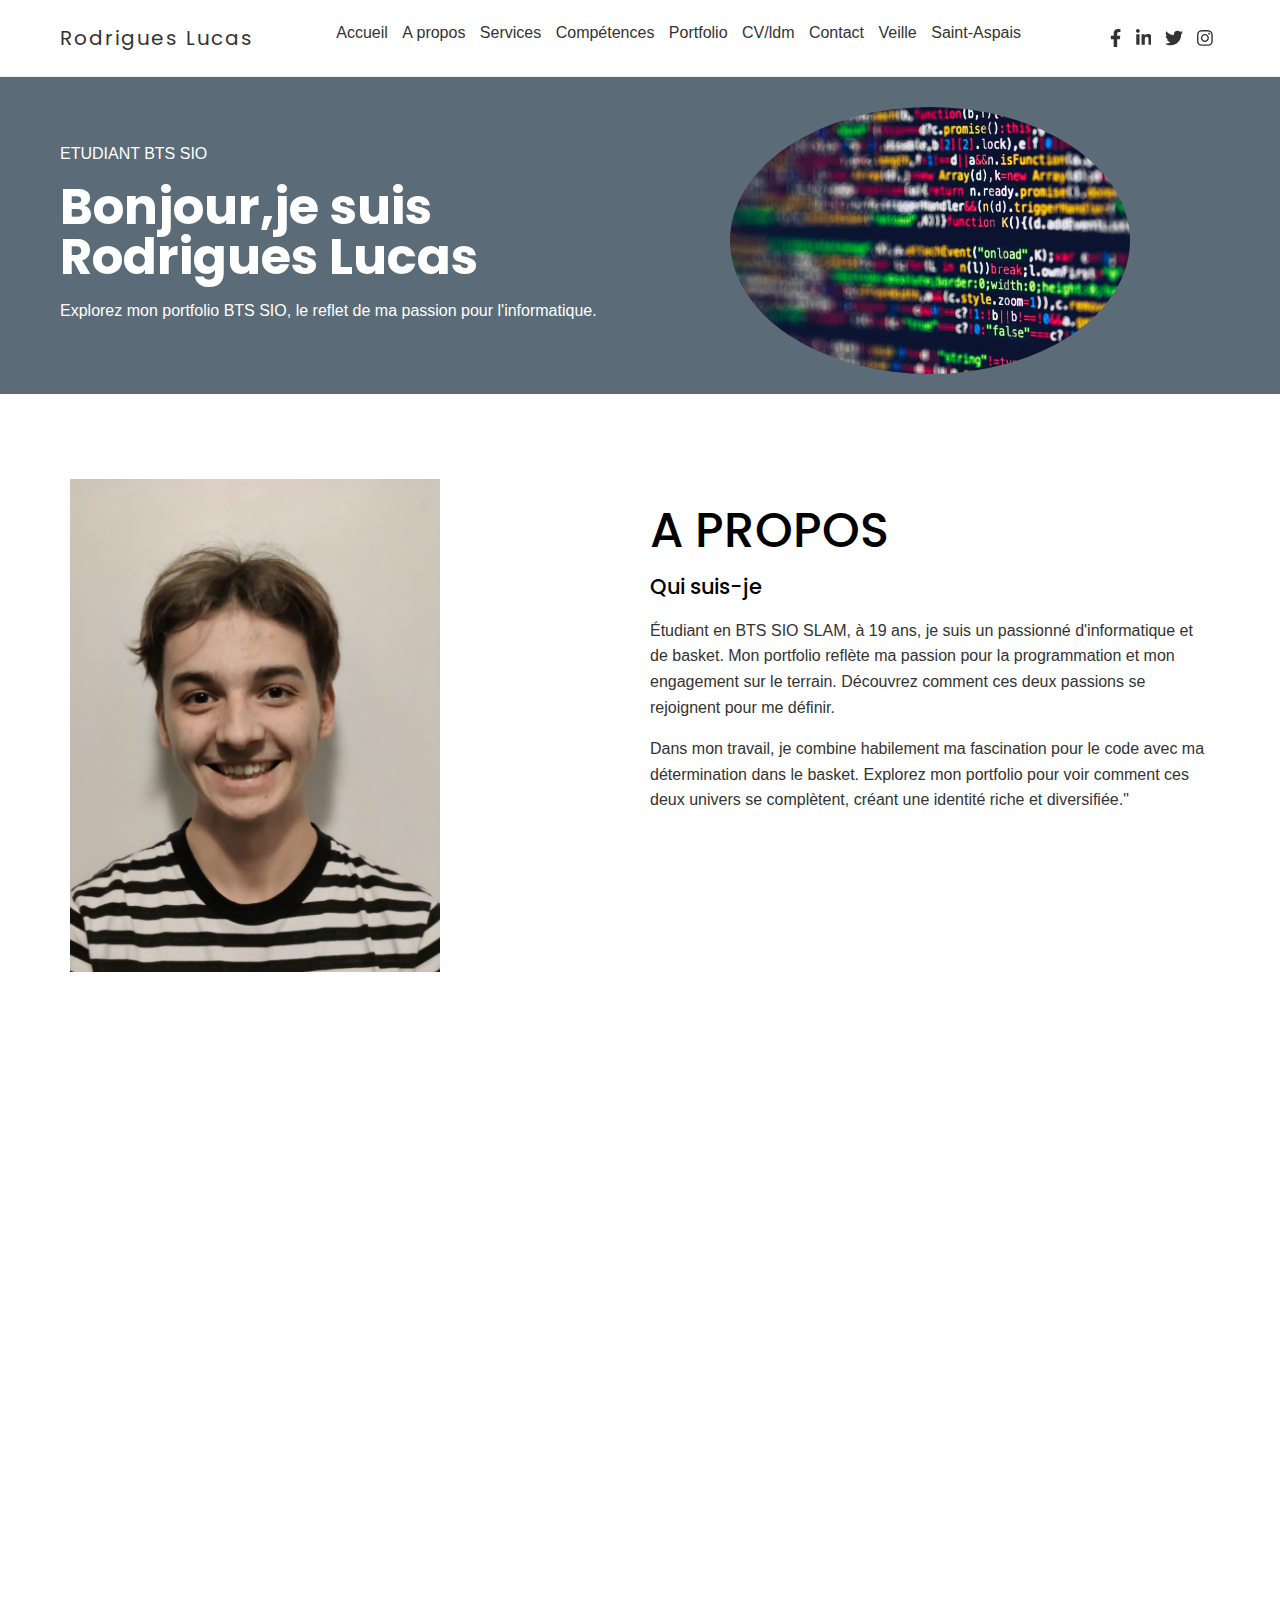
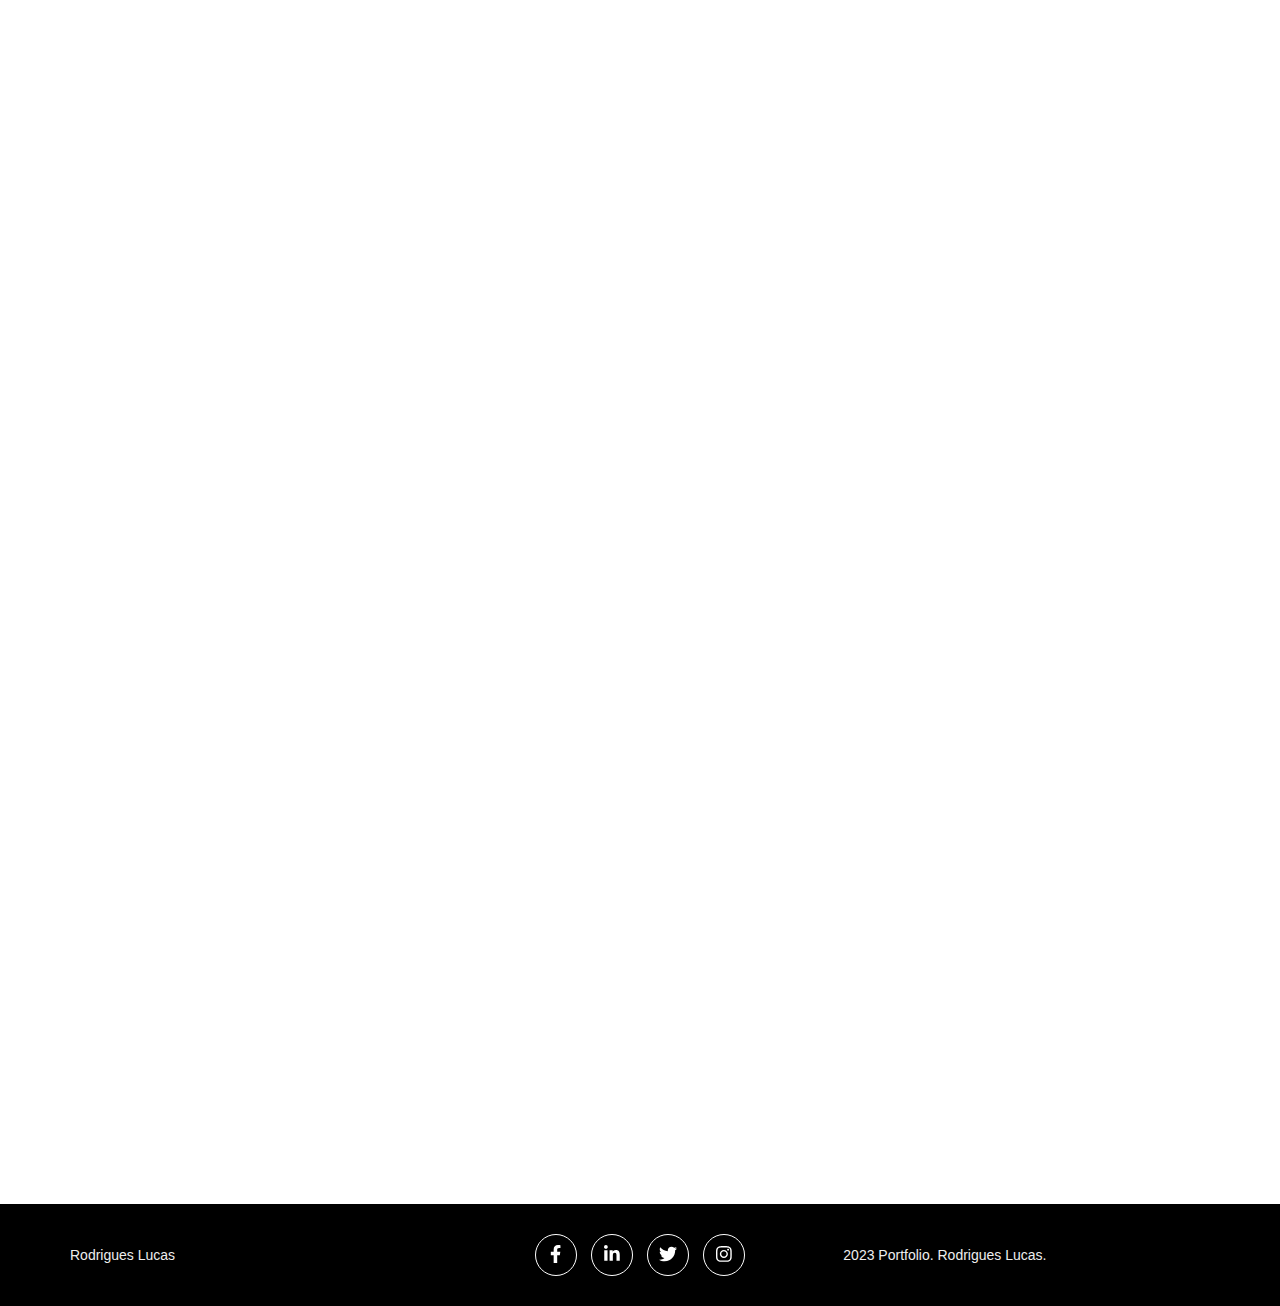
==== commit 44c35329: "aa" ====
--- a/index.html
+++ b/index.html
@@ -188,7 +188,7 @@
         <div class="section-header">
           <h2 class="section-title">Mes services</h2>
           <p>
-            Découvrez mes services et compétences informatiques dans mon
+            Découvrez mes services et compétences informatiques et la construction de mon projet professionel dans mon
             portfolio BTS SIO.
           </p>
         </div>
@@ -215,7 +215,7 @@
               <div class="service__content">
                 <h3>Développement Web</h3>
                 <p>
-                  Le développement web crée des sites et des applications pour Internet. Par exemple, une page d'accueil de site e-commerce.
+                  Le développement web crée des sites et des applications pour Internet. Pour mon cas la creation de mon portfolio dans l'etablissement et premiere expérience lors de mon stage à l'ASPTT(concretisation site internet) .
                 </p>
               </div>
             </div>
@@ -241,7 +241,7 @@
               <div class="service__content">
                 <h3>Développement d'applications</h3>
                 <p>
-                  Le développement d'applications crée des logiciels pour des dispositifs tels que des smartphones. Par exemple, une application de messagerie instantanée.
+                  Le développement d'applications crée des logiciels pour des dispositifs tels que des smartphones.Création lors du stage ASPTT d'une calculatrice.Je souhaite vivement approfondir ce domaine
                 </p>
               </div>
             </div>
@@ -268,7 +268,7 @@
                 <h3>Gestion de bases de données</h3>
                 <p>
                   
-La gestion de bases de données consiste à organiser et stocker des informations de manière structurée. Par exemple, une base de données de clients pour une entreprise.
+La gestion de bases de données consiste à organiser et stocker des informations de manière structurée. Cette compétence a été developpée en cours et au travers de mon stage à l'ASPTT(incoherence de la base de données des licenciés)
                 </p>
               </div>
             </div>
@@ -294,7 +294,7 @@
               <div class="service__content">
                 <h3>Sécurité informatique</h3>
                 <p>
-                  La sécurité informatique protège les systèmes et les données contre les menaces. Par exemple, un pare-feu qui bloque les accès non autorisés.
+                  La sécurité informatique protège les systèmes et les données contre les menaces.Cette compétence m'a été exposée lors du stage au conseil général où mon tuteur m'a présenté la redondance entre les serveurs.(cyberattaque l'année suivante )
                 </p>
               </div>
             </div>
@@ -321,7 +321,7 @@
               <div class="service__content">
                 <h3>Support technique</h3>
                 <p>
-                  Le support technique offre de l'aide pour résoudre les problèmes informatiques. Par exemple, l'assistance en ligne pour résoudre un bug logiciel.
+                  Le support technique offre de l'aide pour résoudre les problèmes informatiques. Lors de mes premiers stages,l'essenciel de mes missions etaient le soutien aux utilisateurs.
                 </p>
               </div>
             </div>
@@ -348,7 +348,7 @@
                 <h3>Réseaux et infrastructure</h3>
                 <p>
                   
-Les réseaux et l'infrastructure gèrent la connectivité informatique. Par exemple, la configuration d'un réseau d'entreprise.
+Les réseaux et l'infrastructure gèrent la connectivité informatique.Lors de mon stage à la scadif j'ai configuré des switchs.
                 </p>
               </div>
             </div>
@@ -400,7 +400,7 @@
               <div class="service__content">
                 <h3>Certifications et formations</h3>
                 <p>
-                  Les certifications et formations sont des programmes d'apprentissage officiels qui valident des compétences. Par exemple, l'obtention d'une certification en sécurité informatique.
+                  Les certifications et formations sont des programmes d'apprentissage officiels qui valident des compétences. Par exemple, l'obtention d'une certification en sécurité informatique.(formation php et javascripts)
                 </p>
               </div>
             </div>
@@ -422,19 +422,19 @@
             <ul class="list-unstyled">
               <li>
                 <h4>Compétence</h4>
-                <p>Description de la compétence</p>
+              
               </li>
               <li>
                 <h4>Compétence</h4>
-                <p>Description de la compétence</p>
+            
               </li>
               <li>
                 <h4>Compétence</h4>
-                <p>Description de la compétence</p>
+                
               </li>
               <li>
                 <h4>Compétence</h4>
-                <p>Description de la compétence</p>
+                
               </li>
             </ul>
           </div>
@@ -472,7 +472,7 @@
     <section id="portfolio" class="portfolio">
       <div class="container">
         <div class="section-header">
-          <h2 class="section-title">Porfolio</h2>
+          <h2 class="section-title">Portfolio</h2>
           <p>
             Mon portfolio met en lumière mon parcours académique et professionnel, mettant en avant mon expérience à travers mes stages et mon diplôme en BTS Services Informatiques aux Organisations (SIO).
             <a href="./REFERENTIEL_BTS_SIO-_RENOVATION_SESSION_2022-SIGNETS.pdf"><strong>Télécharger le référenciel</strong></a>
